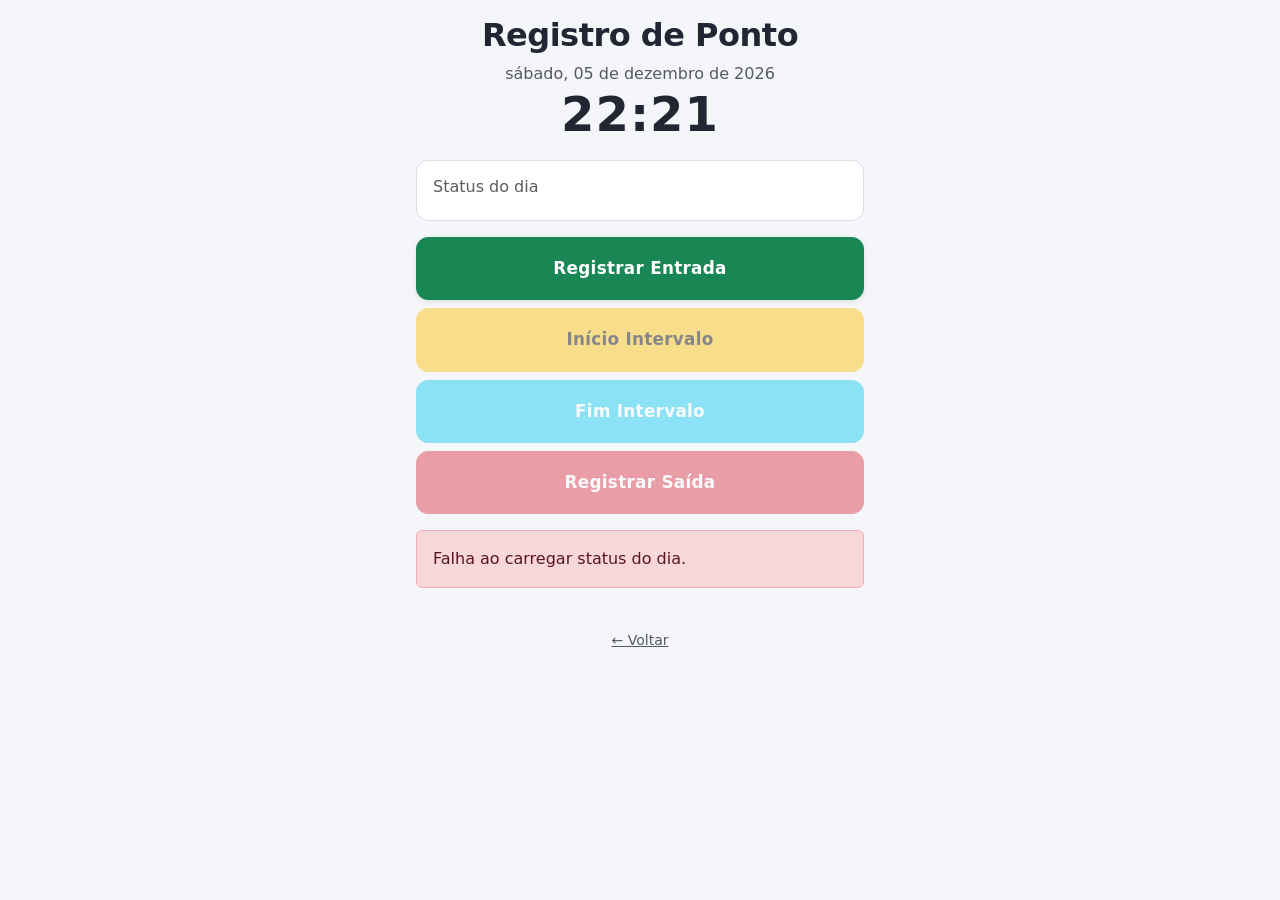
==== funcionario.html @ e146898b "Sistema de ponto eletrônico - versão inicial" ====
<!DOCTYPE html>
<html lang="pt-BR">
<head>
  <meta charset="UTF-8">
  <meta name="viewport" content="width=device-width, initial-scale=1, maximum-scale=1">
  <title>Registro de Ponto</title>
  <link rel="stylesheet" href="https://cdn.jsdelivr.net/npm/bootstrap@5.3.3/dist/css/bootstrap.min.css">
  <link rel="stylesheet" href="css/style.css">
</head>
<body class="page-funcionario">
  <main class="container-app">
    <header class="mb-3 text-center">
      <h2 class="app-title">Registro de Ponto</h2>
      <div id="data-atual" class="text-muted"></div>
      <div id="hora-atual" class="display-5 fw-bold"></div>
    </header>

    <section id="status-dia" class="card status-card mb-3">
      <div class="card-body">
        <h6 class="text-muted mb-2">Status do dia</h6>
        <ul id="lista-registros" class="list-unstyled mb-0"></ul>
      </div>
    </section>

    <section class="d-grid gap-2">
      <button id="btn-entrada" class="btn btn-success btn-lg btn-ponto" data-tipo="entrada">
        Registrar Entrada
      </button>
      <button id="btn-break-start" class="btn btn-warning btn-lg btn-ponto" data-tipo="break_start" disabled>
        Início Intervalo
      </button>
      <button id="btn-break-end" class="btn btn-info btn-lg btn-ponto text-white" data-tipo="break_end" disabled>
        Fim Intervalo
      </button>
      <button id="btn-saida" class="btn btn-danger btn-lg btn-ponto" data-tipo="saida" disabled>
        Registrar Saída
      </button>
    </section>

    <div id="alerta" class="alert mt-3 d-none" role="alert"></div>

    <footer class="mt-4 text-center">
      <a href="index.html" class="text-muted small">← Voltar</a>
    </footer>
  </main>

  <script src="js/config.js"></script>
  <script src="js/utils.js"></script>
  <script src="js/api.js"></script>
  <script src="js/funcionario.js"></script>
</body>
</html>
---- css/style.css ----
:root {
  --cor-fundo: #f4f6f9;
  --cor-card: #ffffff;
  --cor-borda: #d8dde6;
  --cor-texto: #202733;
  --cor-muted: #6b7280;
}

html, body {
  background: var(--cor-fundo);
  color: var(--cor-texto);
  font-family: system-ui, -apple-system, Segoe UI, Roboto, sans-serif;
}

.app-title {
  font-weight: 700;
  letter-spacing: -0.5px;
}

/* Layout mobile (Moto G 2026 ~ 412px) */
.container-app {
  max-width: 480px;
  margin: 0 auto;
  padding: 16px;
  min-height: 100vh;
  display: flex;
  flex-direction: column;
  justify-content: flex-start;
}

.page-home .container-app { justify-content: center; }

/* Botões de ponto */
.btn-ponto {
  padding: 18px 12px;
  font-size: 1.05rem;
  font-weight: 600;
  letter-spacing: 0.3px;
  border-radius: 12px;
  box-shadow: 0 2px 6px rgba(0,0,0,0.08);
}
.btn-ponto:disabled {
  opacity: 0.45;
  box-shadow: none;
}

.status-card {
  border: 1px solid var(--cor-borda);
  border-radius: 12px;
}
#lista-registros li {
  display: flex;
  justify-content: space-between;
  padding: 4px 0;
  font-variant-numeric: tabular-nums;
}
#lista-registros li.feito {
  color: #198754;
  font-weight: 600;
}

#hora-atual {
  font-variant-numeric: tabular-nums;
  letter-spacing: 1px;
}

/* Tabela do espelho */
.tabela-ponto {
  font-size: 0.85rem;
  font-variant-numeric: tabular-nums;
}
.tabela-ponto th, .tabela-ponto td {
  vertical-align: middle;
  text-align: center;
  padding: 6px 4px;
}
.tabela-ponto tr.fim-semana { background: #f1f3f5; color: #495057; }
.tabela-ponto tr.feriado   { background: #fff4e5; }
.tabela-ponto tr.ferias    { background: #e6f4ea; }
.tabela-ponto tr.atestado  { background: #e7f1ff; }
.tabela-ponto tr.compensacao { background: #f3e8ff; }
.tabela-ponto td.saldo-positivo { color: #198754; font-weight: 600; }
.tabela-ponto td.saldo-negativo { color: #dc3545; font-weight: 600; }

.resumo-mes {
  border-top: 2px solid #000;
  padding-top: 12px;
  font-size: 0.95rem;
}

.painel-extras .display-6 { font-weight: 700; color: #198754; }

/* ===== IMPRESSÃO A4 ===== */
@media print {
  @page { size: A4 portrait; margin: 1.2cm 1cm; }
  body { background: #fff !important; }
  .no-print, .navbar, footer { display: none !important; }
  main.container { max-width: 100% !important; padding: 0 !important; }
  .tabela-ponto { font-size: 9.5pt; }
  .tabela-ponto th, .tabela-ponto td { padding: 3px 4px; }
  .table-bordered, .table-bordered td, .table-bordered th { border-color: #000 !important; }
  thead { display: table-header-group; }
  tr { page-break-inside: avoid; }
  .resumo-mes { font-size: 10pt; page-break-inside: avoid; }
  .display-6 { font-size: 14pt; }
}
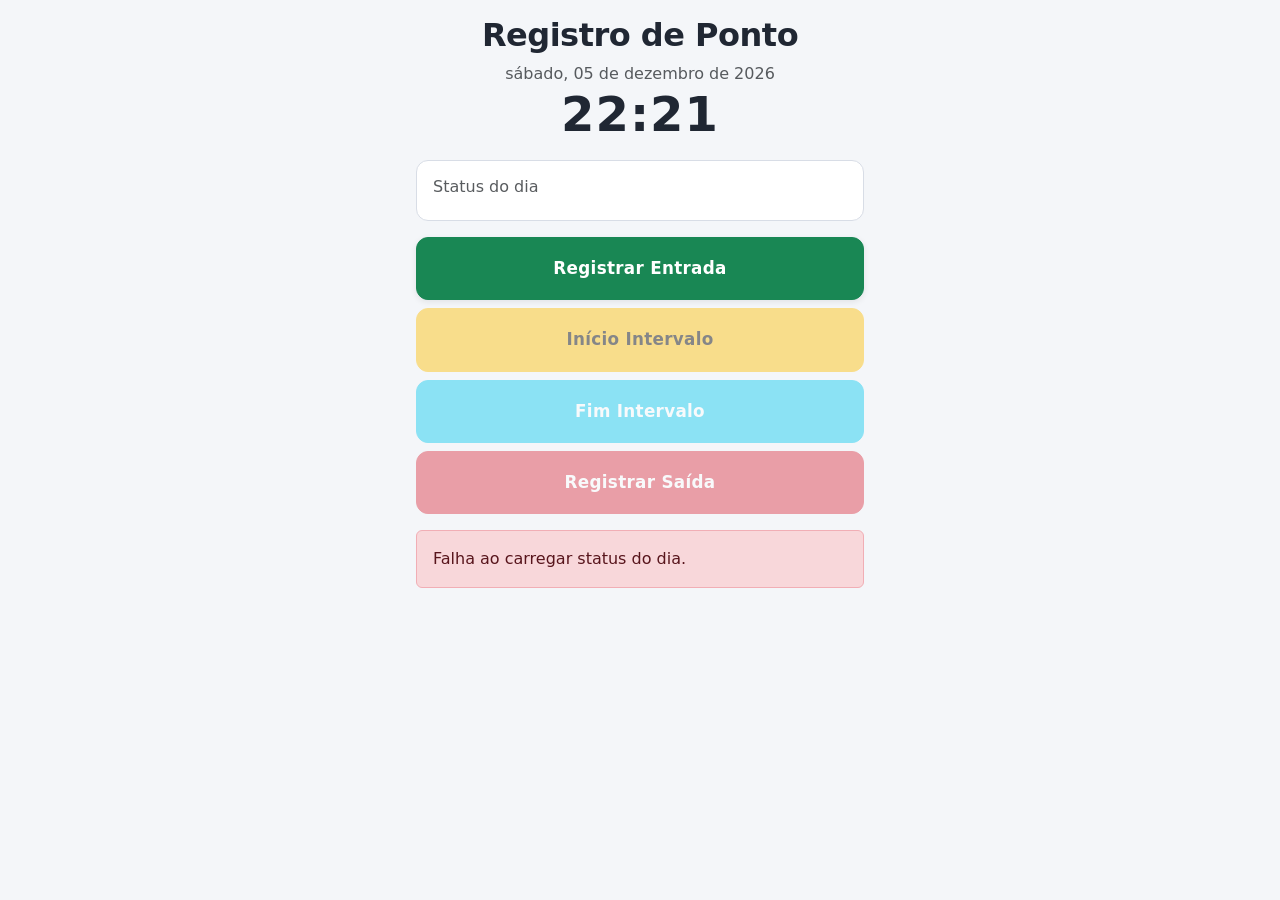
==== commit e43f79e6: "remoção do botão voltar no app do funcionário" ====
--- a/funcionario.html
+++ b/funcionario.html
@@ -39,11 +39,6 @@
 
     <div id="alerta" class="alert mt-3 d-none" role="alert"></div>
 
-    <footer class="mt-4 text-center">
-      <a href="index.html" class="text-muted small">← Voltar</a>
-    </footer>
-  </main>
-
   <script src="js/config.js"></script>
   <script src="js/utils.js"></script>
   <script src="js/api.js"></script>
